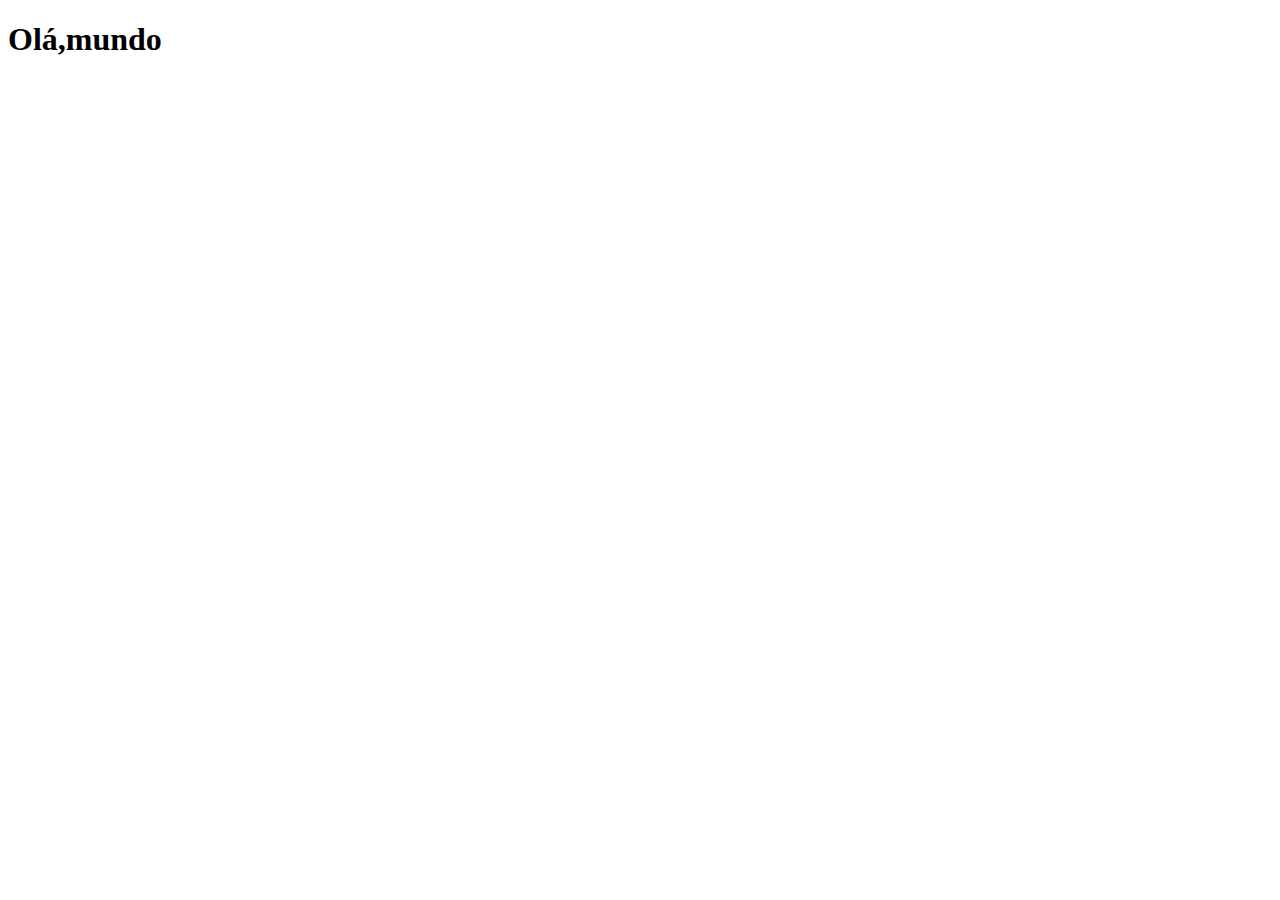
==== index.html @ 54f06bde "desafio 013" ====
<!DOCTYPE html>
<html lang="pt-br">
<head>
    <meta charset="UTF-8">
    <meta http-equiv="X-UA-Compatible" content="IE=edge">
    <meta name="viewport" content="width=device-width, initial-scale=1.0">
    <title>Projeto rede sociais</title>
    <link rel="shortcut icon" href="favicon.ico" type="image/x-icon">
</head>
<body>
    <h1>Olá,mundo</h1>
</body>
</html>
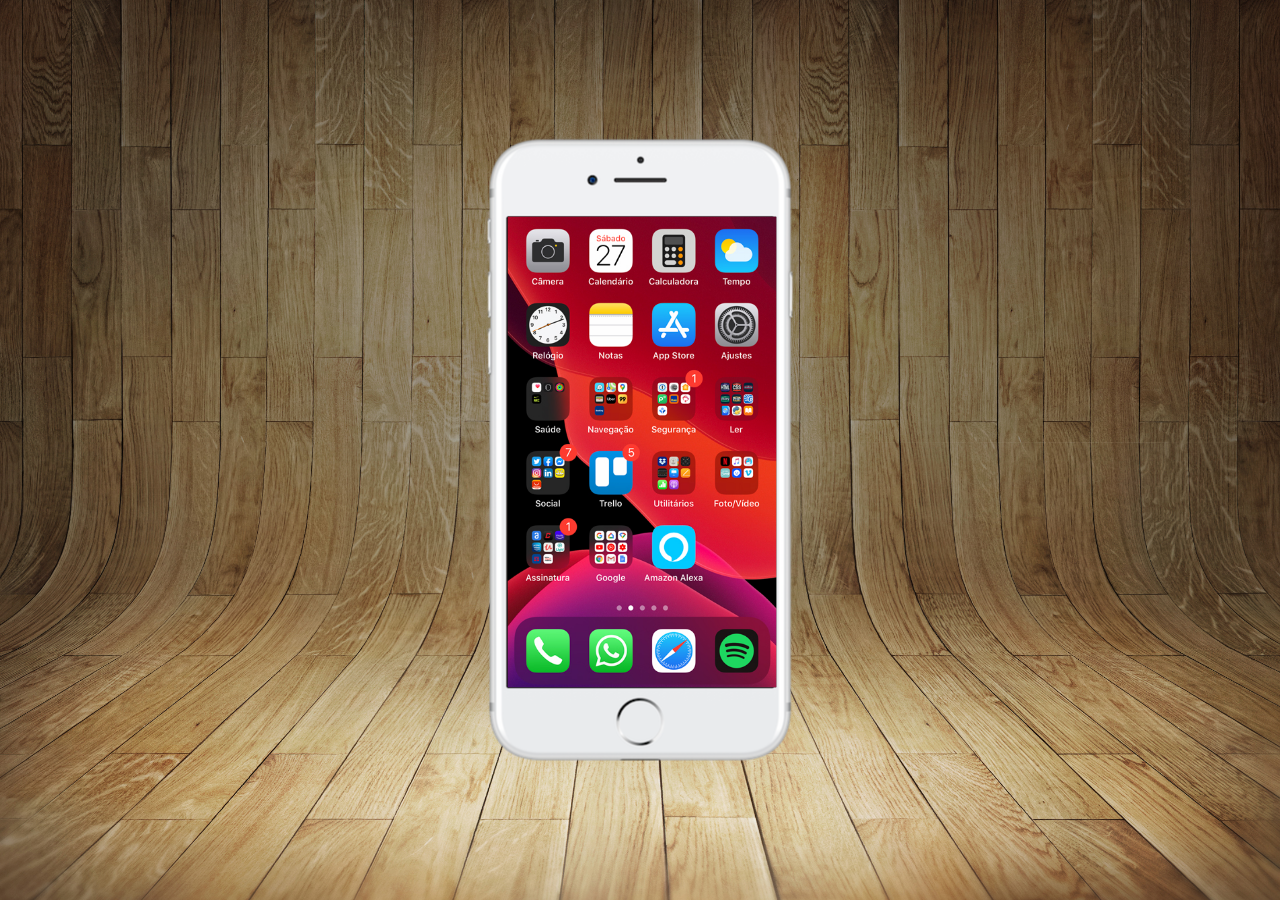
==== commit 46a6c2d4: "criei a tela home" ====
--- a/index.html
+++ b/index.html
@@ -6,8 +6,16 @@
     <meta name="viewport" content="width=device-width, initial-scale=1.0">
     <title>Projeto rede sociais</title>
     <link rel="shortcut icon" href="favicon.ico" type="image/x-icon">
+    <link rel="stylesheet" href="estilo/style.css">
 </head>
 <body>
-    <h1>Olá,mundo</h1>
+    <main>
+        <section id="telefone">
+            <iframe src="home.html" name="tela" id="tela" frameborder="0"></iframe>
+        </section>
+        <section id="rede-sociais">
+
+        </section>
+    </main>
 </body>
 </html>
--- a/estilo/style.css
+++ b/estilo/style.css
@@ -0,0 +1,38 @@
+@charset "UTF-8";
+
+* { margin:0px;
+    padding:0px;
+    font-family:Arial, Helvetica, sans-serif;
+}
+html, body {
+    height:100vh;
+    width:100vw;
+    background-color:black;
+}
+body {
+    background: url('../imagens/fundo-madeira.jpg') no-repeat top center;
+    background-size:cover;
+    background-attachment:fixed;
+}
+main {
+    height:100vh;
+    position:relative;
+    }
+section#telefone {
+    position:absolute;
+    top:50%;
+    left:50%;
+    transform: translate(-50%, -50%);
+
+    height:627px;
+    width:311px;
+    background-color:blue;
+    background: url('../imagens/frame-iphone.png') no-repeat;
+}
+iframe#tela {
+    position:relative;
+    top:80px;
+    left:23px;
+    width:269px;
+    height:471px;
+}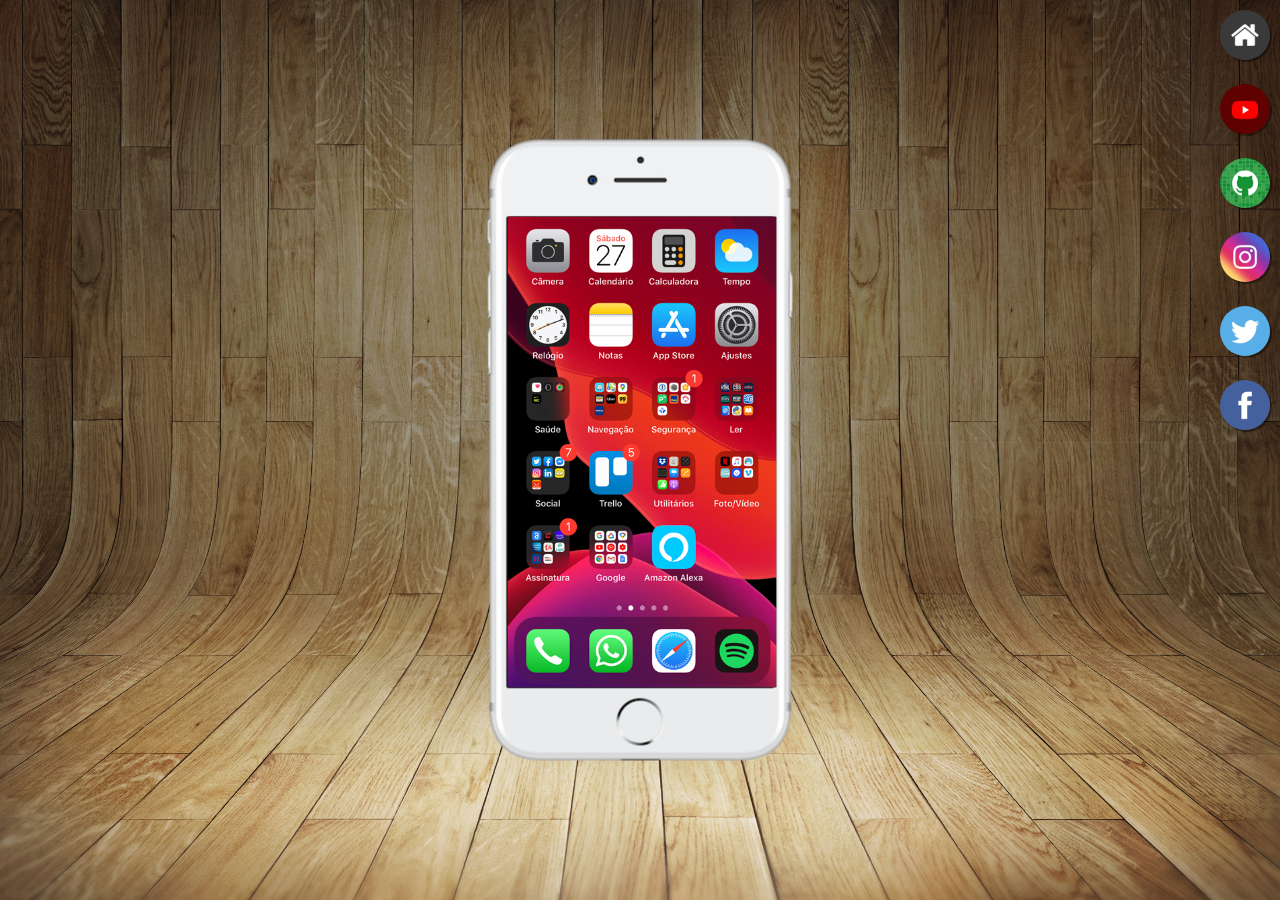
==== commit db1a116e: "criei botões na lateral" ====
--- a/index.html
+++ b/index.html
@@ -11,10 +11,15 @@
 <body>
     <main>
         <section id="telefone">
-            <iframe src="home.html" name="tela" id="tela" frameborder="0"></iframe>
+            <iframe src="home.html" name="tela" id="tela" frameborder="0"  >Seu navegador não é compatível com isso.</iframe>
         </section>
         <section id="rede-sociais">
-
+            <a href="" target="tela"><img src="imagens/logo-home.jpg" alt=""></a> <br>
+            <a href="" target="tela"><img src="imagens/logo-youtube.jpg" alt=""></a> <br>
+            <a href="" target="tela"><img src="imagens/logo-github.jpg" alt=""></a> <br>
+            <a href="" target="tela"><img src="imagens/logo-instagram.jpg" alt=""></a> <br>
+            <a href="" target="tela"><img src="imagens/logo-twitter.jpg" alt=""></a> <br>
+            <a href="" target="tela"><img src="imagens/logo-facebook.jpg" alt=""></a> <br>
         </section>
     </main>
 </body>
--- a/estilo/style.css
+++ b/estilo/style.css
@@ -35,4 +35,20 @@
     left:23px;
     width:269px;
     height:471px;
+}
+section#rede-sociais {
+    text-align:right;
+}
+section#rede-sociais img {
+    width:50px;
+    margin: 10px;
+    border-radius:50%;
+    box-shadow: 2px 2px rgba(0, 0, 0, 0.404);
+    box-sizing: border-box;
+}
+section#rede-sociais img:hover {
+    border: 2px solid white;
+    transform: translate(-3px, -3px);
+    box-shadow:5px 5px 10px black;
+    transition: transform 1s;
 }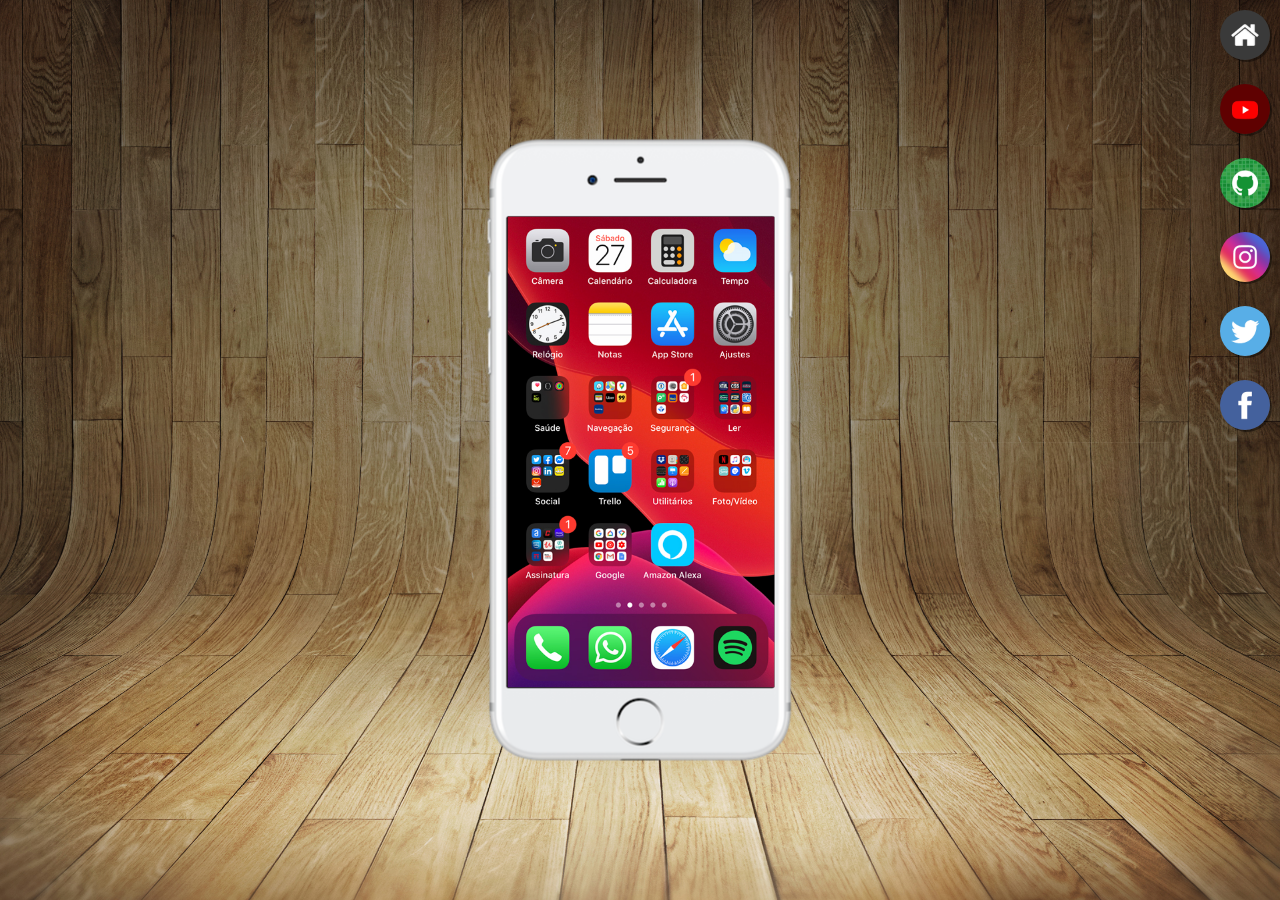
==== commit 599213d5: "Atualização projeto social" ====
--- a/index.html
+++ b/index.html
@@ -14,12 +14,12 @@
             <iframe src="home.html" name="tela" id="tela" frameborder="0"  >Seu navegador não é compatível com isso.</iframe>
         </section>
         <section id="rede-sociais">
-            <a href="" target="tela"><img src="imagens/logo-home.jpg" alt=""></a> <br>
-            <a href="" target="tela"><img src="imagens/logo-youtube.jpg" alt=""></a> <br>
-            <a href="" target="tela"><img src="imagens/logo-github.jpg" alt=""></a> <br>
-            <a href="" target="tela"><img src="imagens/logo-instagram.jpg" alt=""></a> <br>
-            <a href="" target="tela"><img src="imagens/logo-twitter.jpg" alt=""></a> <br>
-            <a href="" target="tela"><img src="imagens/logo-facebook.jpg" alt=""></a> <br>
+            <a href="home.html" target="tela"><img src="imagens/logo-home.jpg" alt=""></a> <br>
+            <a href="youtube.html" target="tela"><img src="imagens/logo-youtube.jpg" alt=""></a> <br>
+            <a href="github.html" target="tela"><img src="imagens/logo-github.jpg" alt="GitHub"></a> <br>
+            <a href="instagram.html" target="tela"><img src="imagens/logo-instagram.jpg" alt=""></a> <br>
+            <a href="twitter.html" target="tela"><img src="imagens/logo-twitter.jpg" alt=""></a> <br>
+            <a href="facebook.html" target="tela"><img src="imagens/logo-facebook.jpg" alt=""></a> <br>
         </section>
     </main>
 </body>
--- a/estilo/style.css
+++ b/estilo/style.css
@@ -33,7 +33,7 @@
     position:relative;
     top:80px;
     left:23px;
-    width:269px;
+    width:267px;
     height:471px;
 }
 section#rede-sociais {
